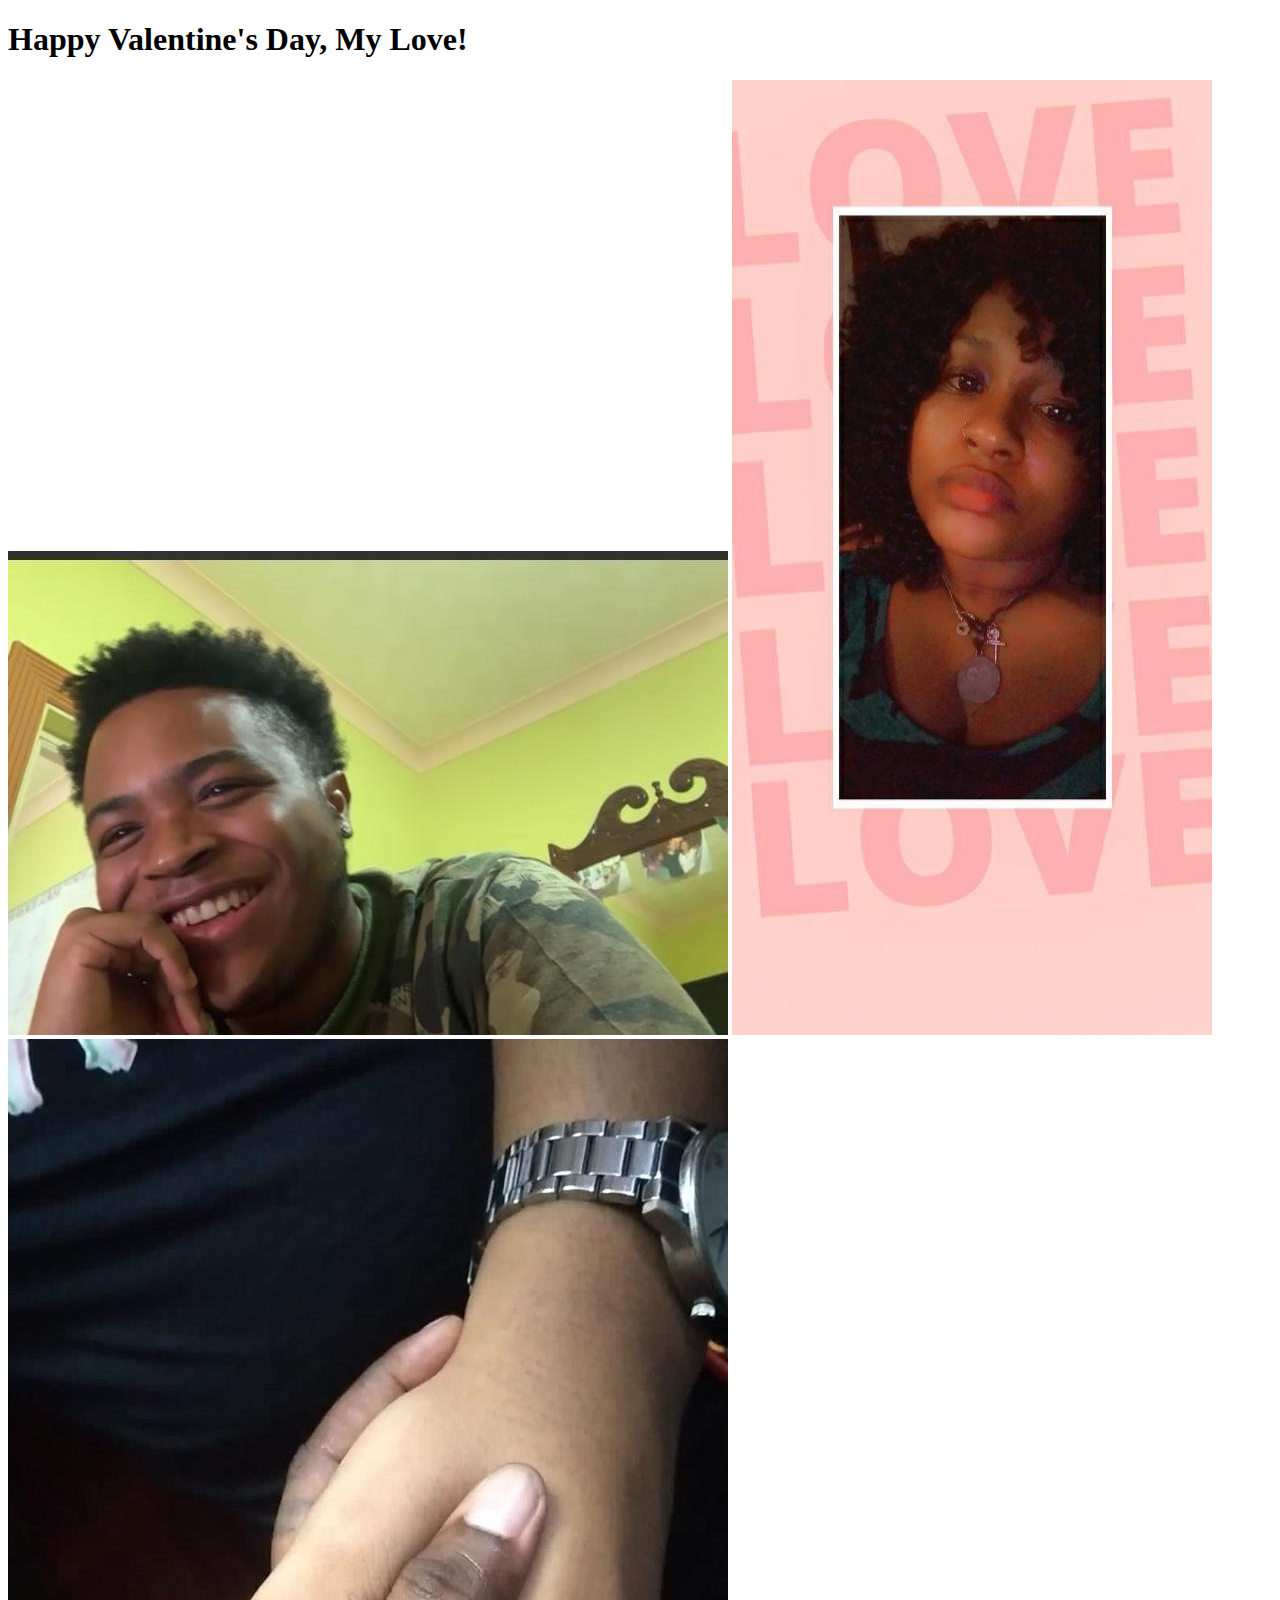
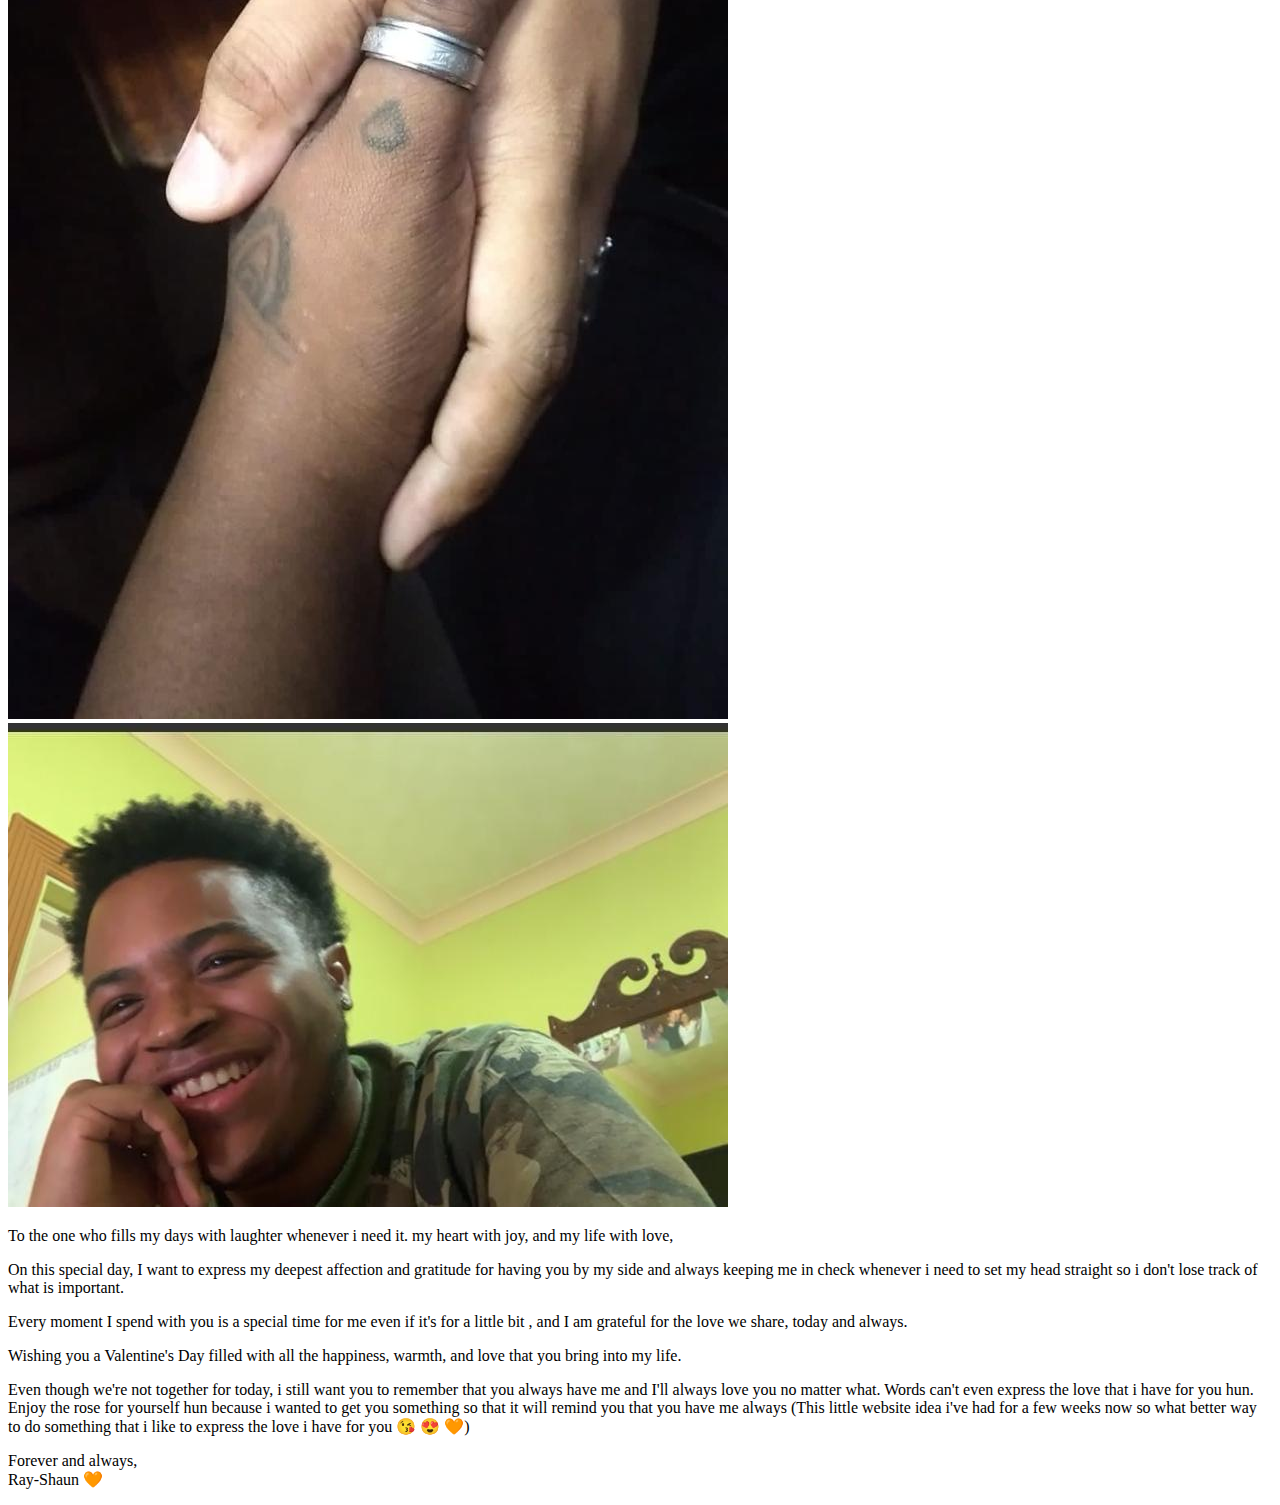
==== index.html @ 5a79932a "commit" ====
<!DOCTYPE html>
<html lang="en">
<head>
    <meta charset="UTF-8">
    <meta name="viewport" content="width=device-width, initial-scale=1.0">
    <title>Happy Valentine's Day!</title>
    <link rel="stylesheet" type="text/css" href="index.css">
</head>
<body>
    <div class="container">
        <h1>Happy Valentine's Day, My Love!</h1>
        <span>
            <img src="Image 1.jpeg"> <img src="Image 2.jpeg">
        </span>
        <div>
            <img src="Image 3.jpeg">
        </div>
        <img src="Image 1.jpeg">
        <p>To the one who fills my days with laughter whenever i need it. my heart with joy, and my life with love,</p>
        <p>On this special day, I want to express my deepest affection and gratitude for having you by my side and always keeping me in check whenever i need to set my head straight so i don't lose track of what is important.</p>
        <p>Every moment I spend with you is a special time for me even if it's for a little bit , and I am grateful for the love we share, today and always.</p>
        <p>Wishing you a Valentine's Day filled with all the happiness, warmth, and love that you bring into my life.</p>
        <p>Even though we're not together for today, i still want you to remember that you always have me and I'll always love you no matter what.
            Words can't even express the love that i have for you hun. Enjoy the rose for yourself hun because i wanted to get you something so that it will remind you that you have me always
            (This little website idea i've had for a few weeks now so what better way to do something that i like to express the love i have for you &#128536 &#128525 &#129505)
        </p>
        <p>Forever and always,<br>Ray-Shaun  &#129505</p>
    </div>
</body>
</html>
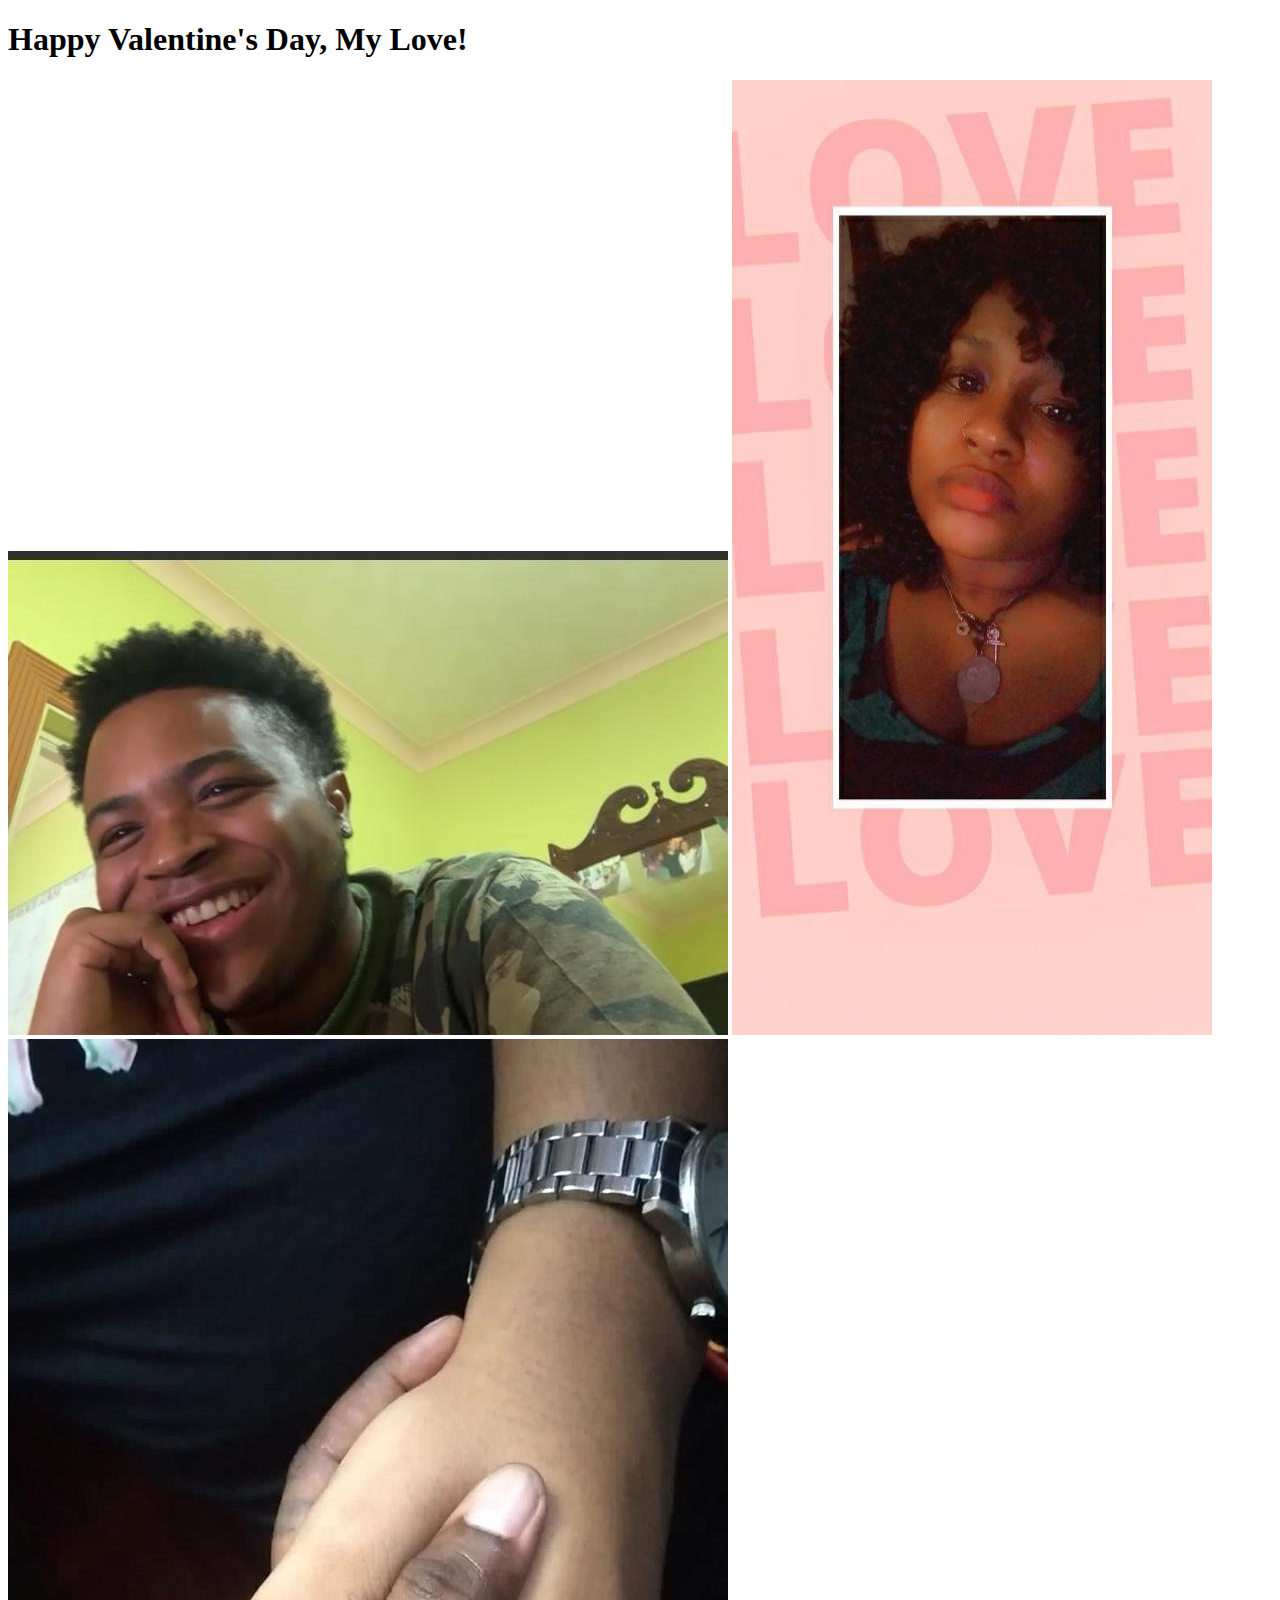
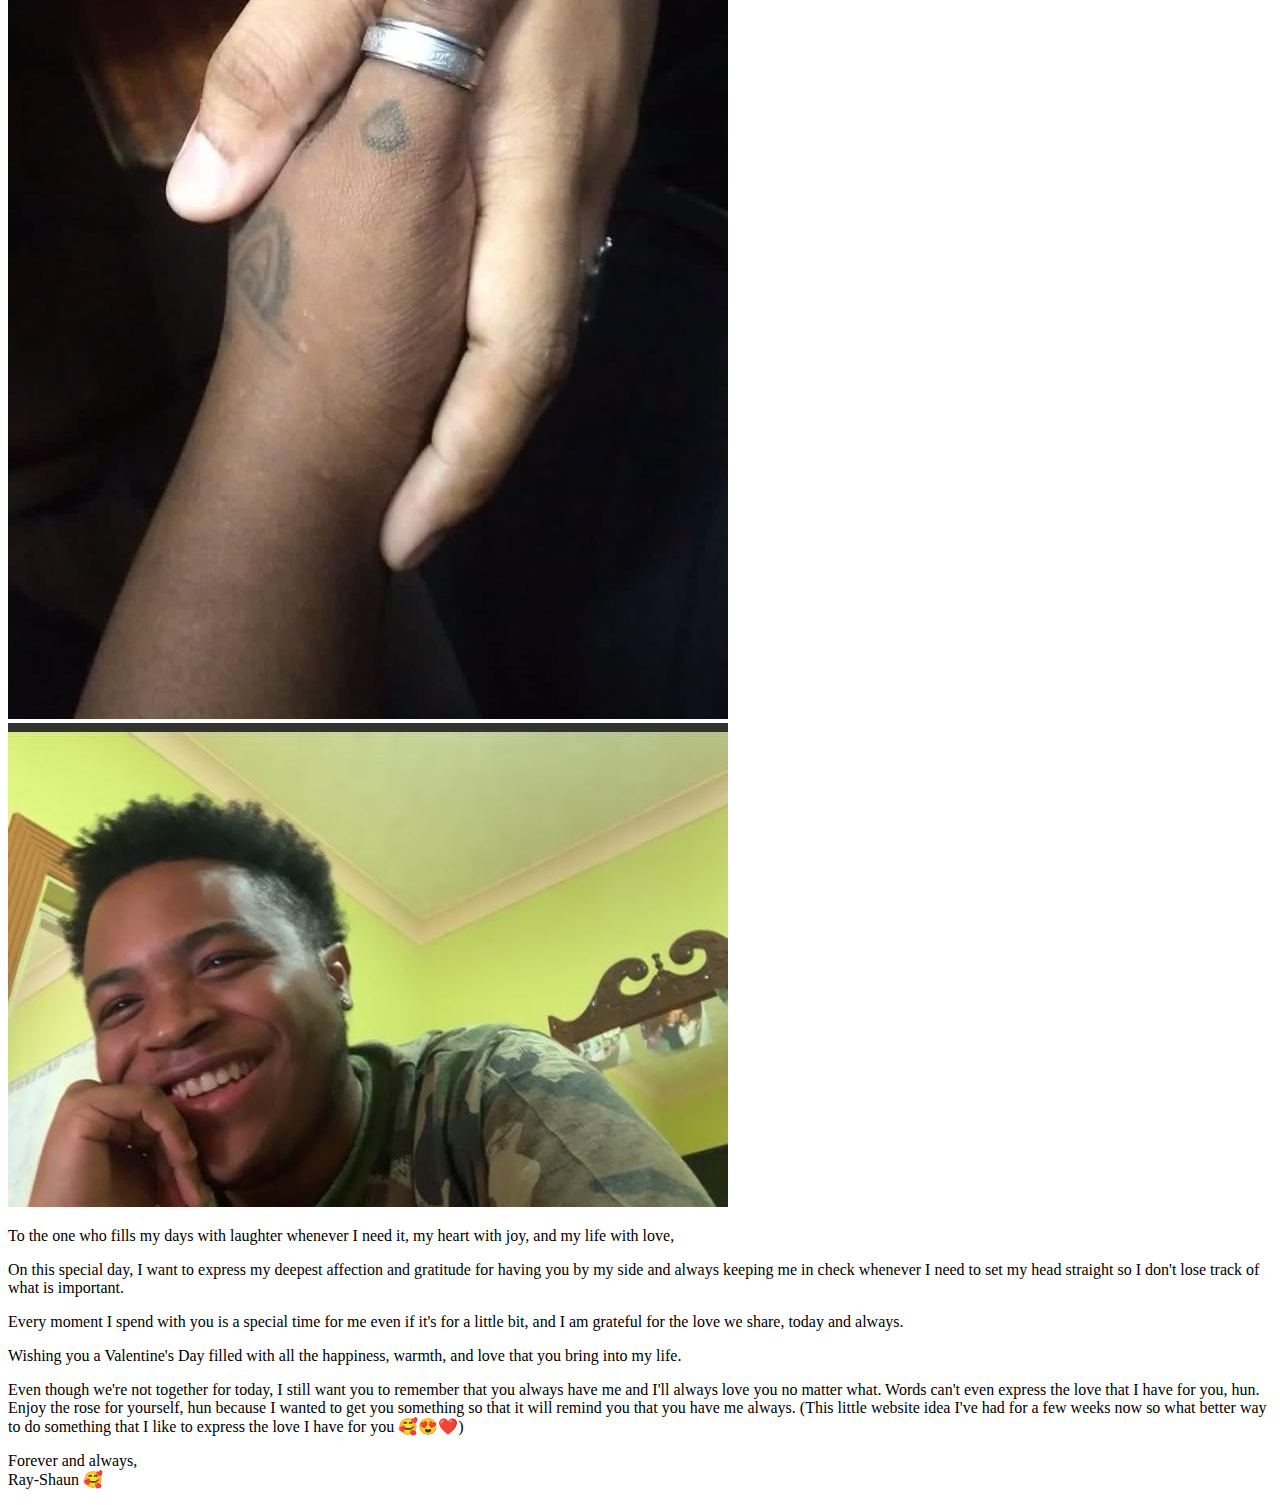
==== commit 2f27521a: "commit" ====
--- a/index.html
+++ b/index.html
@@ -16,15 +16,15 @@
             <img src="Image 3.jpeg">
         </div>
         <img src="Image 1.jpeg">
-        <p>To the one who fills my days with laughter whenever i need it. my heart with joy, and my life with love,</p>
-        <p>On this special day, I want to express my deepest affection and gratitude for having you by my side and always keeping me in check whenever i need to set my head straight so i don't lose track of what is important.</p>
-        <p>Every moment I spend with you is a special time for me even if it's for a little bit , and I am grateful for the love we share, today and always.</p>
+        <p>To the one who fills my days with laughter whenever I need it, my heart with joy, and my life with love,</p>
+        <p>On this special day, I want to express my deepest affection and gratitude for having you by my side and always keeping me in check whenever I need to set my head straight so I don't lose track of what is important.</p>
+        <p>Every moment I spend with you is a special time for me even if it's for a little bit, and I am grateful for the love we share, today and always.</p>
         <p>Wishing you a Valentine's Day filled with all the happiness, warmth, and love that you bring into my life.</p>
-        <p>Even though we're not together for today, i still want you to remember that you always have me and I'll always love you no matter what.
-            Words can't even express the love that i have for you hun. Enjoy the rose for yourself hun because i wanted to get you something so that it will remind you that you have me always
-            (This little website idea i've had for a few weeks now so what better way to do something that i like to express the love i have for you &#128536 &#128525 &#129505)
+        <p>Even though we're not together for today, I still want you to remember that you always have me and I'll always love you no matter what.
+            Words can't even express the love that I have for you, hun. Enjoy the rose for yourself, hun because I wanted to get you something so that it will remind you that you have me always.
+            (This little website idea I've had for a few weeks now so what better way to do something that I like to express the love I have for you 🥰😍❤️)
         </p>
-        <p>Forever and always,<br>Ray-Shaun  &#129505</p>
+        <p>Forever and always,<br>Ray-Shaun 🥰</p>
     </div>
 </body>
 </html>
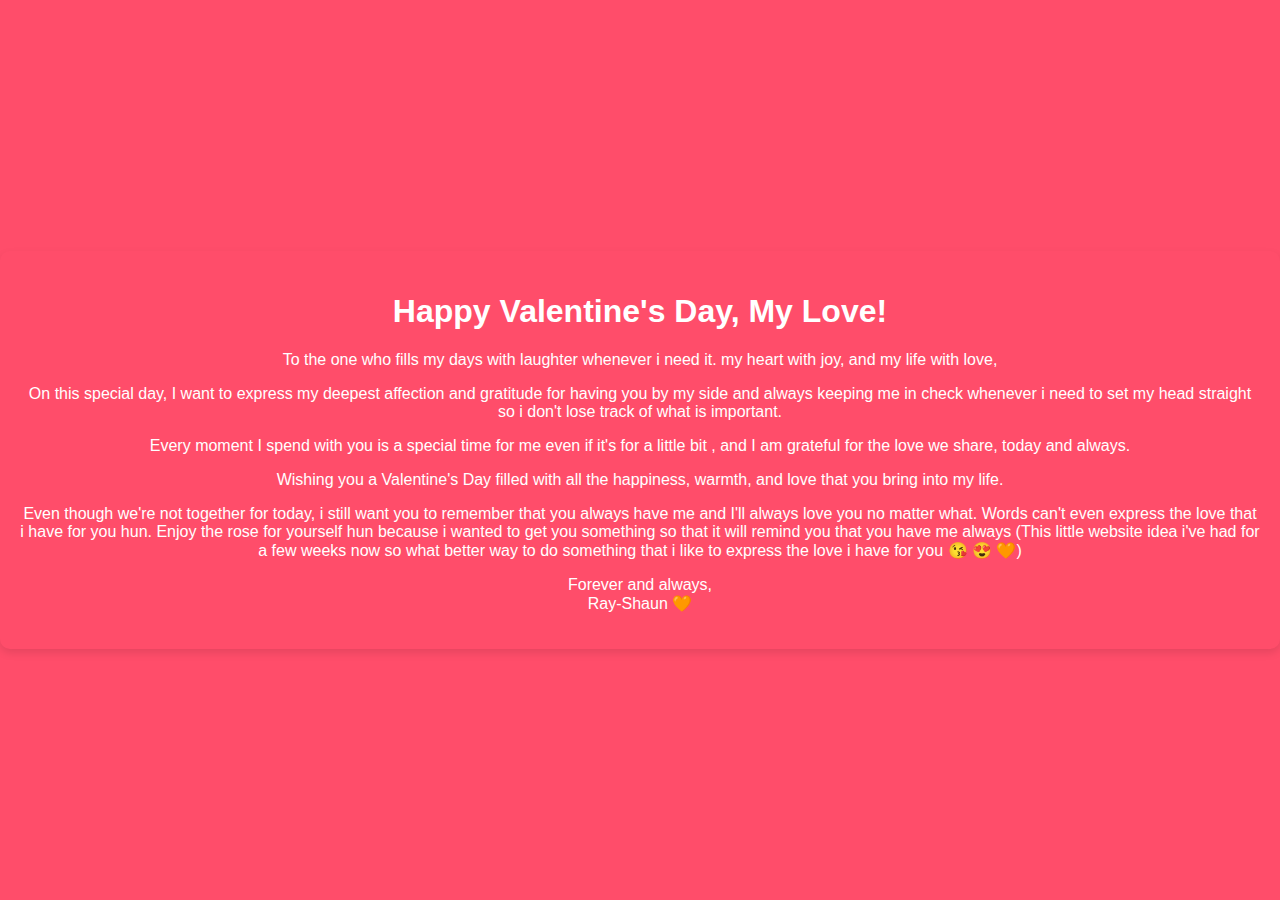
==== commit 0597a89b: "commit" ====
--- a/index.html
+++ b/index.html
@@ -4,27 +4,21 @@
     <meta charset="UTF-8">
     <meta name="viewport" content="width=device-width, initial-scale=1.0">
     <title>Happy Valentine's Day!</title>
-    <link rel="stylesheet" type="text/css" href="index.css">
+    <link rel="stylesheet" type="text/css" href="Valentines Day.css">
 </head>
 <body>
     <div class="container">
         <h1>Happy Valentine's Day, My Love!</h1>
-        <span>
-            <img src="Image 1.jpeg"> <img src="Image 2.jpeg">
-        </span>
-        <div>
-            <img src="Image 3.jpeg">
-        </div>
-        <img src="Image 1.jpeg">
-        <p>To the one who fills my days with laughter whenever I need it, my heart with joy, and my life with love,</p>
-        <p>On this special day, I want to express my deepest affection and gratitude for having you by my side and always keeping me in check whenever I need to set my head straight so I don't lose track of what is important.</p>
-        <p>Every moment I spend with you is a special time for me even if it's for a little bit, and I am grateful for the love we share, today and always.</p>
+        
+        <p>To the one who fills my days with laughter whenever i need it. my heart with joy, and my life with love,</p>
+        <p>On this special day, I want to express my deepest affection and gratitude for having you by my side and always keeping me in check whenever i need to set my head straight so i don't lose track of what is important.</p>
+        <p>Every moment I spend with you is a special time for me even if it's for a little bit , and I am grateful for the love we share, today and always.</p>
         <p>Wishing you a Valentine's Day filled with all the happiness, warmth, and love that you bring into my life.</p>
-        <p>Even though we're not together for today, I still want you to remember that you always have me and I'll always love you no matter what.
-            Words can't even express the love that I have for you, hun. Enjoy the rose for yourself, hun because I wanted to get you something so that it will remind you that you have me always.
-            (This little website idea I've had for a few weeks now so what better way to do something that I like to express the love I have for you 🥰😍❤️)
+        <p>Even though we're not together for today, i still want you to remember that you always have me and I'll always love you no matter what.
+            Words can't even express the love that i have for you hun. Enjoy the rose for yourself hun because i wanted to get you something so that it will remind you that you have me always
+            (This little website idea i've had for a few weeks now so what better way to do something that i like to express the love i have for you &#128536 &#128525 &#129505)
         </p>
-        <p>Forever and always,<br>Ray-Shaun 🥰</p>
+        <p>Forever and always,<br>Ray-Shaun  &#129505</p>
     </div>
 </body>
 </html>
--- a/Valentines Day.css
+++ b/Valentines Day.css
@@ -0,0 +1,27 @@
+body {
+    font-family: Arial, sans-serif;
+    background-color: #ff4d6a; /* Red background */
+    margin: 0;
+    padding: 0;
+    display: flex;
+    justify-content: center;
+    align-items: center;
+    height: 100vh;
+}
+
+.container {
+    text-align: center;
+    padding: 20px;
+    border-radius: 10px;
+    box-shadow: 0 4px 8px rgba(0, 0, 0, 0.1);
+    background-image: url('heart-background.jpg'); /* Heart-shaped background image */
+    background-size: cover;
+}
+
+h1 {
+    color: #ffffff; /* White text color */
+}
+
+p {
+    color: #ffffff; /* White text color */
+}
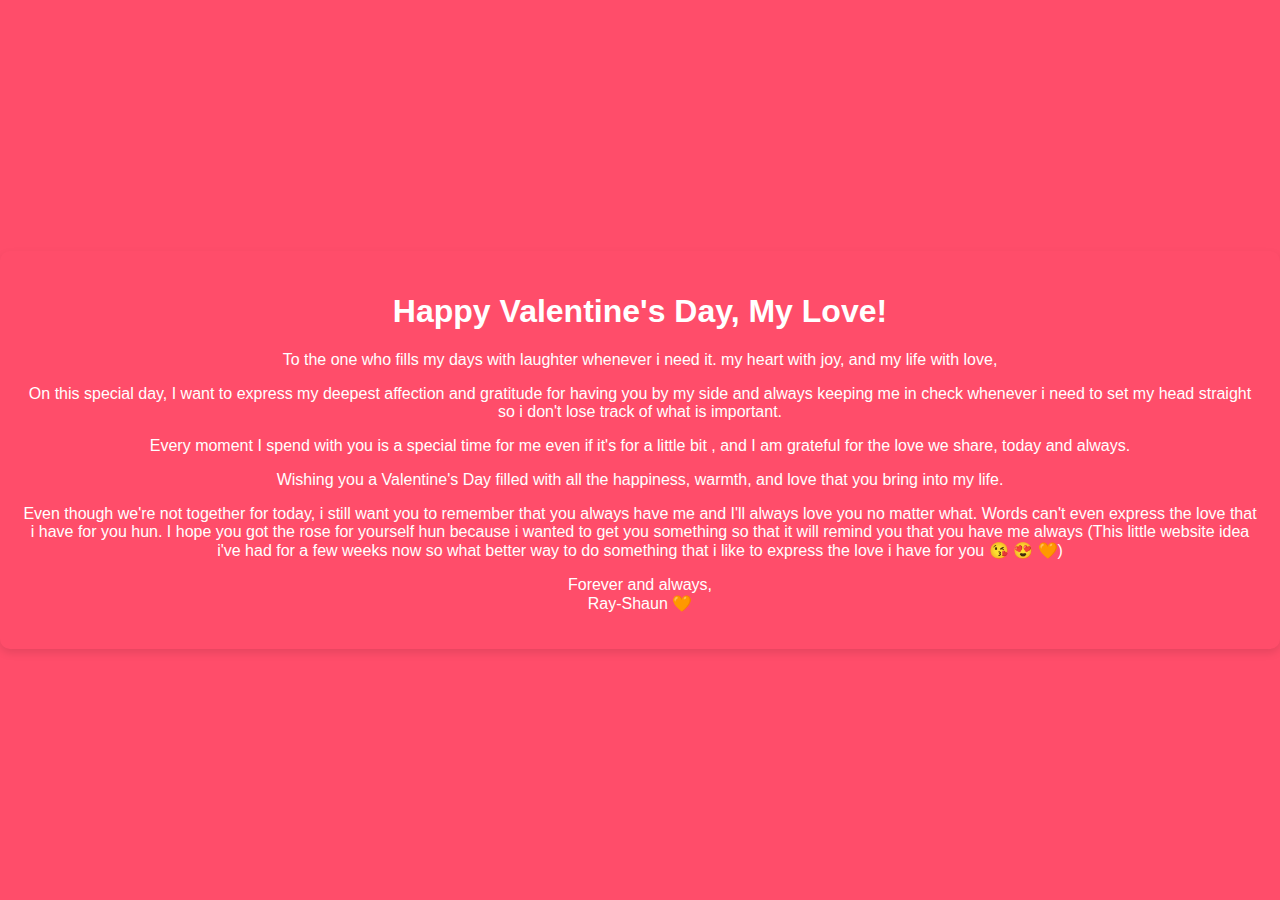
==== commit 381885ab: "commit" ====
--- a/index.html
+++ b/index.html
@@ -15,7 +15,7 @@
         <p>Every moment I spend with you is a special time for me even if it's for a little bit , and I am grateful for the love we share, today and always.</p>
         <p>Wishing you a Valentine's Day filled with all the happiness, warmth, and love that you bring into my life.</p>
         <p>Even though we're not together for today, i still want you to remember that you always have me and I'll always love you no matter what.
-            Words can't even express the love that i have for you hun. Enjoy the rose for yourself hun because i wanted to get you something so that it will remind you that you have me always
+            Words can't even express the love that i have for you hun. I hope you got the rose for yourself hun because i wanted to get you something so that it will remind you that you have me always
             (This little website idea i've had for a few weeks now so what better way to do something that i like to express the love i have for you &#128536 &#128525 &#129505)
         </p>
         <p>Forever and always,<br>Ray-Shaun  &#129505</p>
--- a/Valentines Day.css
+++ b/Valentines Day.css
@@ -14,7 +14,6 @@
     padding: 20px;
     border-radius: 10px;
     box-shadow: 0 4px 8px rgba(0, 0, 0, 0.1);
-    background-image: url('heart-background.jpg'); /* Heart-shaped background image */
     background-size: cover;
 }
 
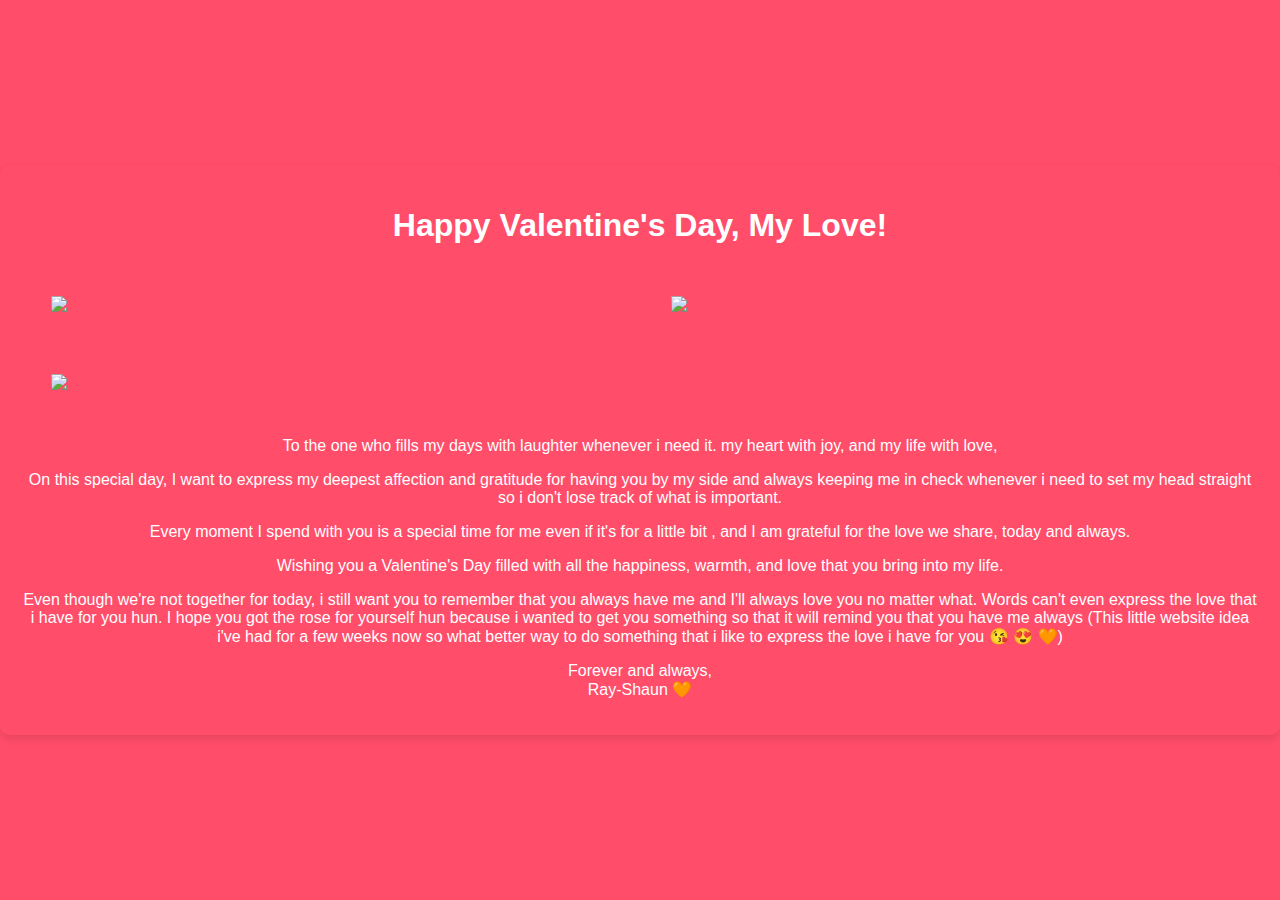
==== commit af8a2e0f: "commit" ====
--- a/index.html
+++ b/index.html
@@ -9,6 +9,12 @@
 <body>
     <div class="container">
         <h1>Happy Valentine's Day, My Love!</h1>
+
+        <div id="images">
+            <img id="image1" src="image1.jpg">
+            <img id="image2" src="image2.jpg">
+            <img id="image3" src="image3.jpg">
+        </div>
         
         <p>To the one who fills my days with laughter whenever i need it. my heart with joy, and my life with love,</p>
         <p>On this special day, I want to express my deepest affection and gratitude for having you by my side and always keeping me in check whenever i need to set my head straight so i don't lose track of what is important.</p>
--- a/Valentines Day.css
+++ b/Valentines Day.css
@@ -14,6 +14,7 @@
     padding: 20px;
     border-radius: 10px;
     box-shadow: 0 4px 8px rgba(0, 0, 0, 0.1);
+    background-image: url('heart-background.jpg'); /* Heart-shaped background image */
     background-size: cover;
 }
 
@@ -24,3 +25,19 @@
 p {
     color: #ffffff; /* White text color */
 }
+
+
+#images {
+    display: flex;
+    flex-wrap: wrap;
+    justify-content: space-around;
+}
+
+#image1, #image2, #image3 {
+    width: 45%; /* Adjust as needed */
+    margin: 2.5%; /* Adjust as needed */
+}
+
+#image3 {
+    width: 100%; /* Adjust as needed */
+}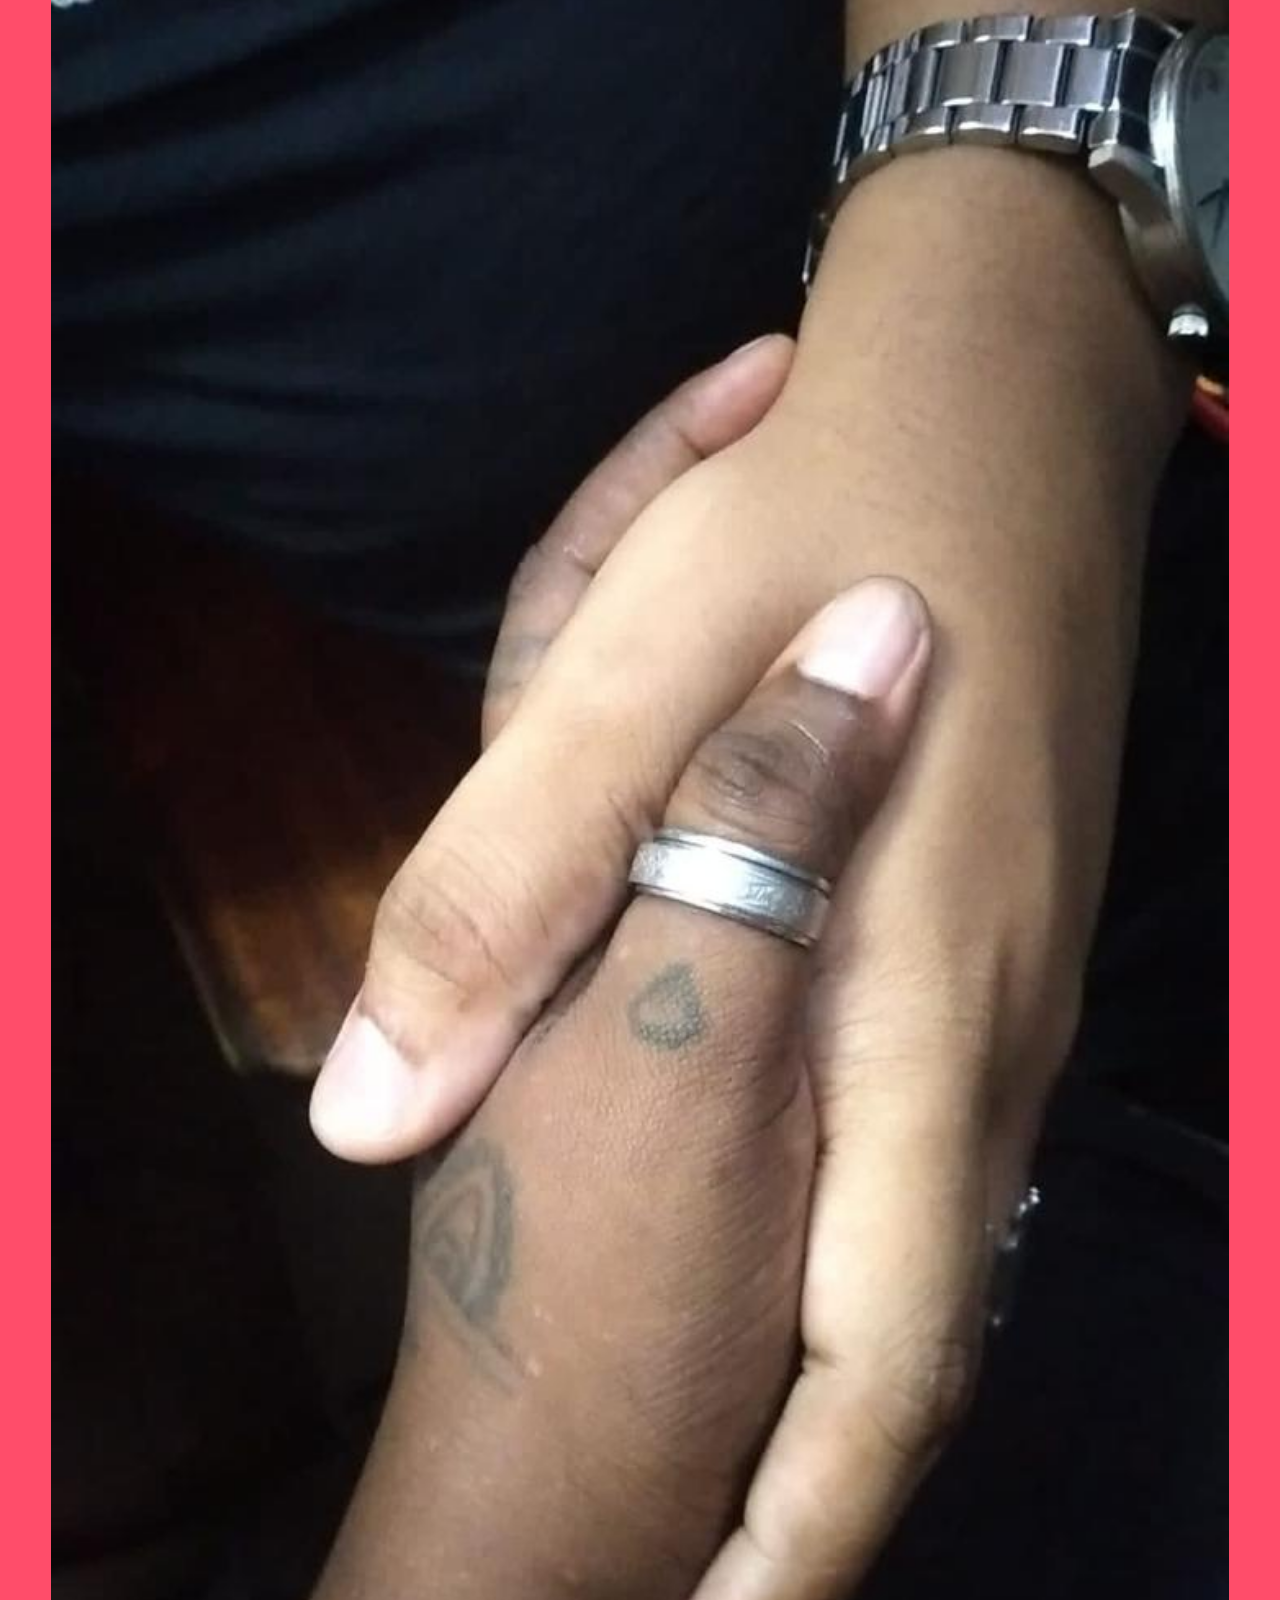
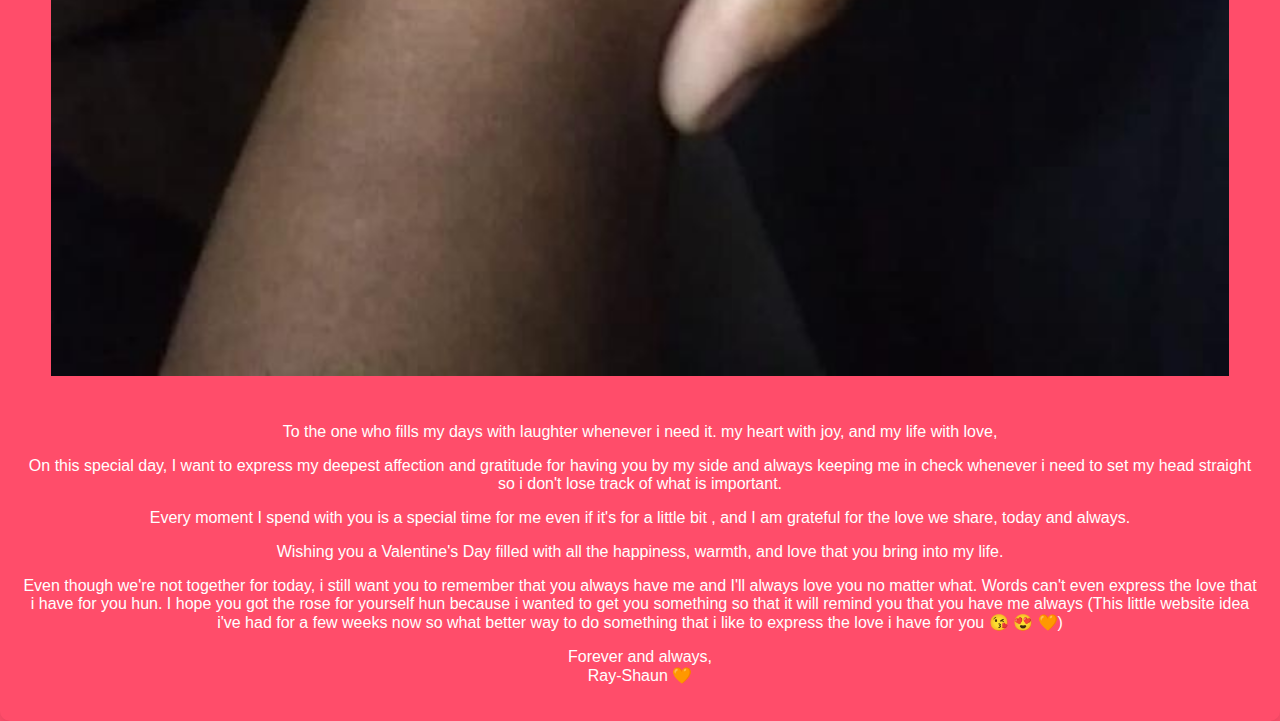
==== commit ed836b29: "commit" ====
--- a/index.html
+++ b/index.html
@@ -11,9 +11,9 @@
         <h1>Happy Valentine's Day, My Love!</h1>
 
         <div id="images">
-            <img id="image1" src="image1.jpg">
-            <img id="image2" src="image2.jpg">
-            <img id="image3" src="image3.jpg">
+            <img id="image1" src="Image 1.jpeg">
+            <img id="image2" src="Image 2.jpeg">
+            <img id="image3" src="Image 3.jpeg">
         </div>
         
         <p>To the one who fills my days with laughter whenever i need it. my heart with joy, and my life with love,</p>
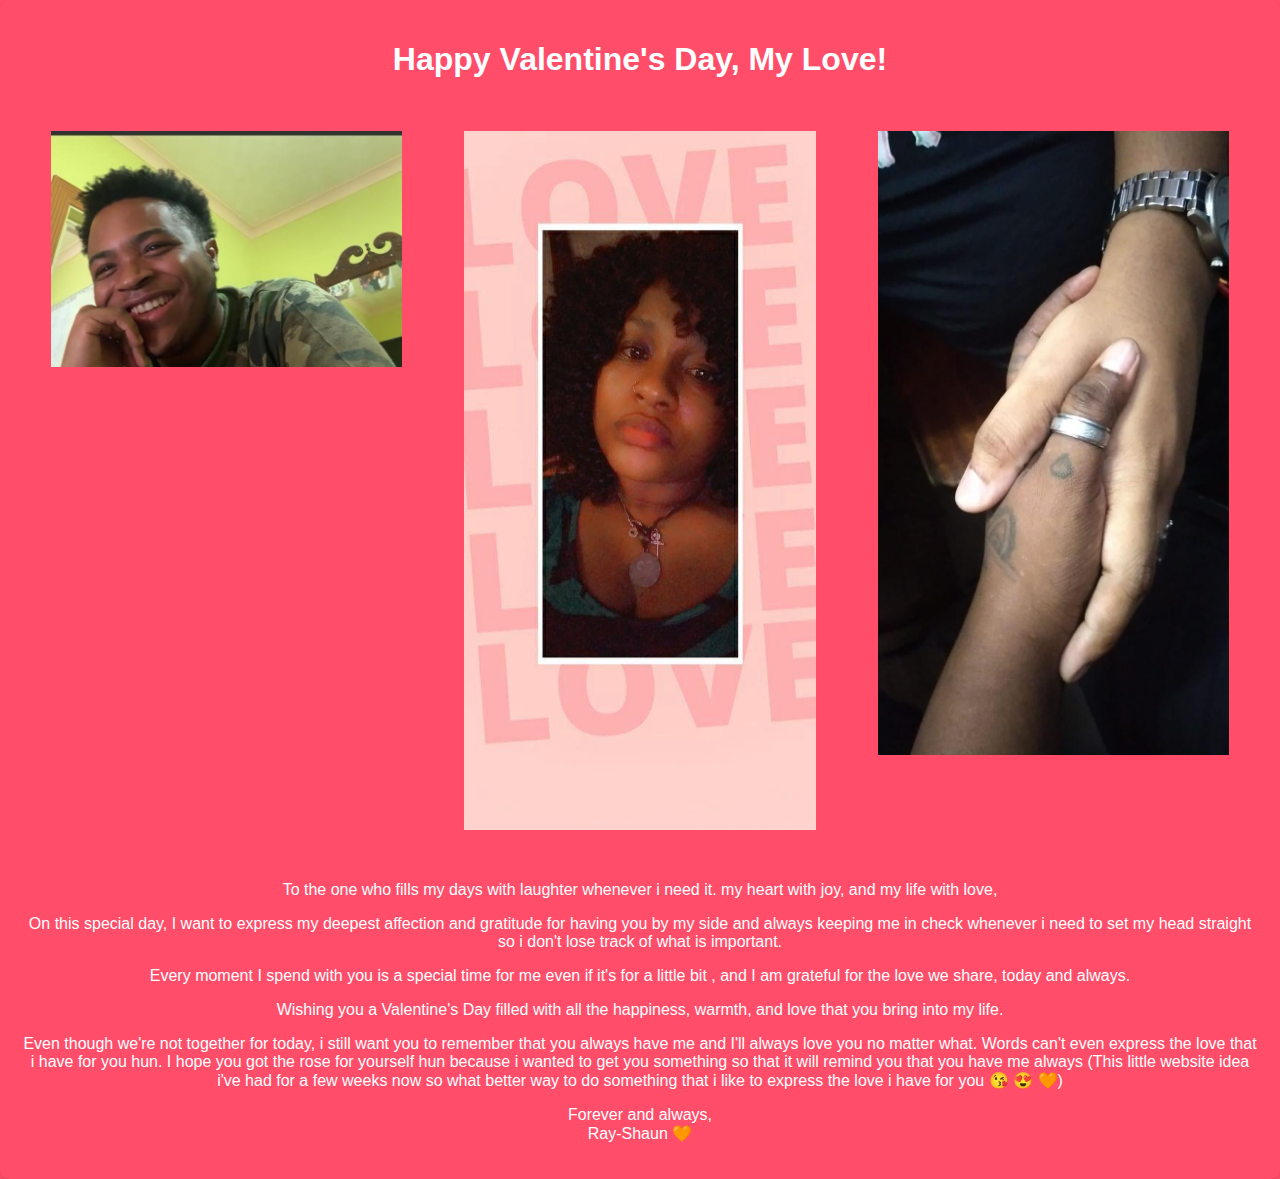
==== commit 4e47b746: "commit" ====
--- a/index.html
+++ b/index.html
@@ -9,11 +9,16 @@
 <body>
     <div class="container">
         <h1>Happy Valentine's Day, My Love!</h1>
-
         <div id="images">
-            <img id="image1" src="Image 1.jpeg">
-            <img id="image2" src="Image 2.jpeg">
-            <img id="image3" src="Image 3.jpeg">
+            <div class="image-container">
+                <img src="Image 1.jpeg">
+            </div>
+            <div class="image-container">
+                <img src="Image 2.jpeg">
+            </div>
+            <div class="image-container">
+                <img src="Image 3.jpeg">
+            </div>
         </div>
         
         <p>To the one who fills my days with laughter whenever i need it. my heart with joy, and my life with love,</p>
--- a/Valentines Day.css
+++ b/Valentines Day.css
@@ -6,7 +6,7 @@
     display: flex;
     justify-content: center;
     align-items: center;
-    height: 100vh;
+    /* height: 100vh; */ /* Remove this line */
 }
 
 .container {
@@ -26,18 +26,18 @@
     color: #ffffff; /* White text color */
 }
 
-
 #images {
     display: flex;
     flex-wrap: wrap;
     justify-content: space-around;
 }
 
-#image1, #image2, #image3 {
-    width: 45%; /* Adjust as needed */
-    margin: 2.5%; /* Adjust as needed */
+.image-container {
+    flex: 1 1; /* This will make the images take up equal space */
+    margin: 2.5%; /* Adjust spacing as needed */
 }
 
-#image3 {
-    width: 100%; /* Adjust as needed */
-}+.image-container img {
+    max-width: 100%; /* Ensure images don't exceed their container width */
+    height: auto; /* Maintain aspect ratio */
+}
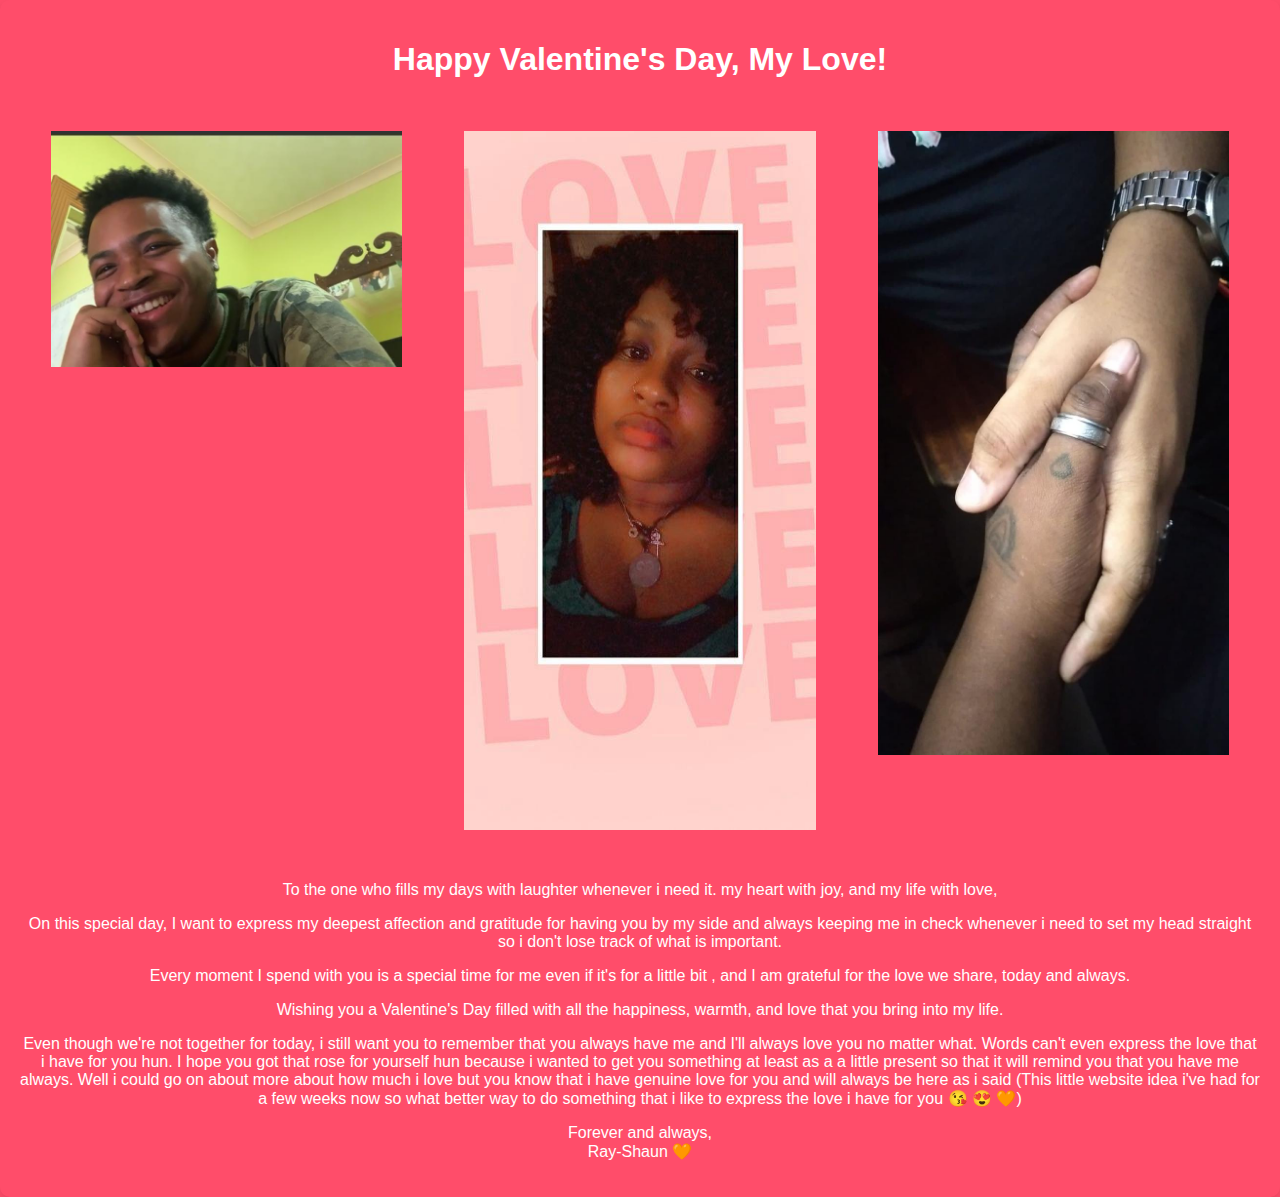
==== commit b2d30a97: "commit" ====
--- a/index.html
+++ b/index.html
@@ -26,7 +26,7 @@
         <p>Every moment I spend with you is a special time for me even if it's for a little bit , and I am grateful for the love we share, today and always.</p>
         <p>Wishing you a Valentine's Day filled with all the happiness, warmth, and love that you bring into my life.</p>
         <p>Even though we're not together for today, i still want you to remember that you always have me and I'll always love you no matter what.
-            Words can't even express the love that i have for you hun. I hope you got the rose for yourself hun because i wanted to get you something so that it will remind you that you have me always
+            Words can't even express the love that i have for you hun. I hope you got that rose for yourself hun because i wanted to get you something at least as a a little present so that it will remind you that you have me always. Well i could go on about more about how much i love but you know that i have genuine love for you and will always be here as i said 
             (This little website idea i've had for a few weeks now so what better way to do something that i like to express the love i have for you &#128536 &#128525 &#129505)
         </p>
         <p>Forever and always,<br>Ray-Shaun  &#129505</p>
